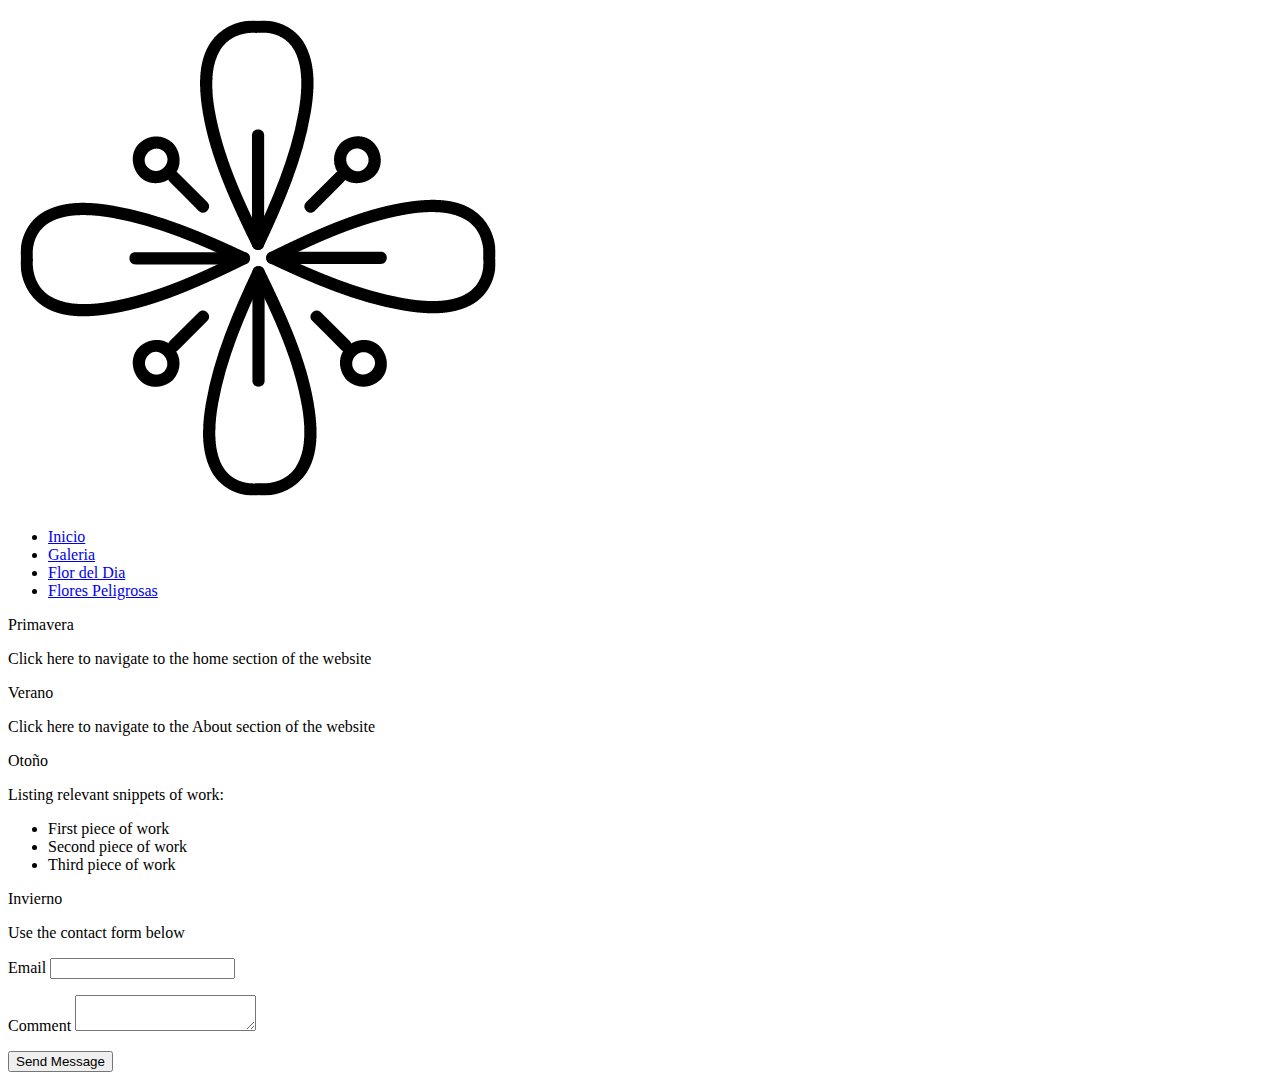
==== Index.html @ 1b4daafe "Merge branch 'main' of https://github.com/Yelbi/Anthesis" ====
<!DOCTYPE html>
<html lang="en">
<head>
    <meta charset="UTF-8">
    <meta name="viewport" content="width=device-width, initial-scale=1.0">
    <link rel="preconnect" href="https://fonts.googleapis.com">
    <link rel="preconnect" href="https://fonts.gstatic.com" crossorigin>
    <link href="https://fonts.googleapis.com/css2?family=Edu+SA+Beginner:wght@700&display=swap" rel="stylesheet">
    <link rel="preconnect" href="https://fonts.googleapis.com">
    <link rel="preconnect" href="https://fonts.gstatic.com" crossorigin>
    <link href="https://fonts.googleapis.com/css2?family=Nunito:wght@200&display=swap" rel="stylesheet">
    <link rel="stylesheet" href="/Styles/Index_style.css">
    <link rel="stylesheet" href="/Styles/Index_Index_style.css">
    <title>Anthesis</title>
</head>
<body>
        <nav class="menu">
            <div>
                <a href="/Index.html">
                    <img src="/img/Blanco Ícono Flor Floral Logo.png" alt="">
                </a>
            </div>
            <ul>
                <li>
                    <a href="/Index.html">Inicio</a>
                </li>
                <li>
                    <a href="/Galeria.html">Galeria</a>
                </li>
                <li>
                    <a href="/Flor del Dia.html">Flor del Dia</a>
                </li>
                <li>
                    <a href="/Flores Peligrosas.html">Flores Peligrosas</a>
                </li>
            </ul>
        </nav>
    </div>
    <main>
        <div class="flex-container">
            <div class="flex-slide home">
                <div class="flex-title flex-title-home">Primavera</div>
                <div class="flex-about flex-about-home"><p>Click here to navigate to the home section of the website</p></div>
            </div>
            <div class="flex-slide about">
                <div class="flex-title">Verano</div>
                <div class="flex-about"><p>Click here to navigate to the About section of the website</p></div>
            </div>
            <div class="flex-slide work">
                <div class="flex-title">Otoño</div>
                <div class="flex-about"><p>Listing relevant snippets of work:</p>
                    <ul>
                        <li>First piece of work</li>
                        <li>Second piece of work</li>
                        <li>Third piece of work</li>
                    </ul>
                </div>
            </div>
            <div class="flex-slide contact">
                <div class="flex-title">Invierno</div>
                        <div class="flex-about">
                            <p>Use the contact form below</p>
                            <form class="contact-form">
                                <p>Email <input type="text" name="email"></p>
                                <p>Comment <textarea type="text" name="comment" row="5"></textarea></p>
                                <p><input type="submit" name="email" value="Send Message"></p>
                            </form>
        
                </div>
            </div>
        </div>
    </main>
    <script src="/Java/Index_Index.js"></script>
</body>
</html>
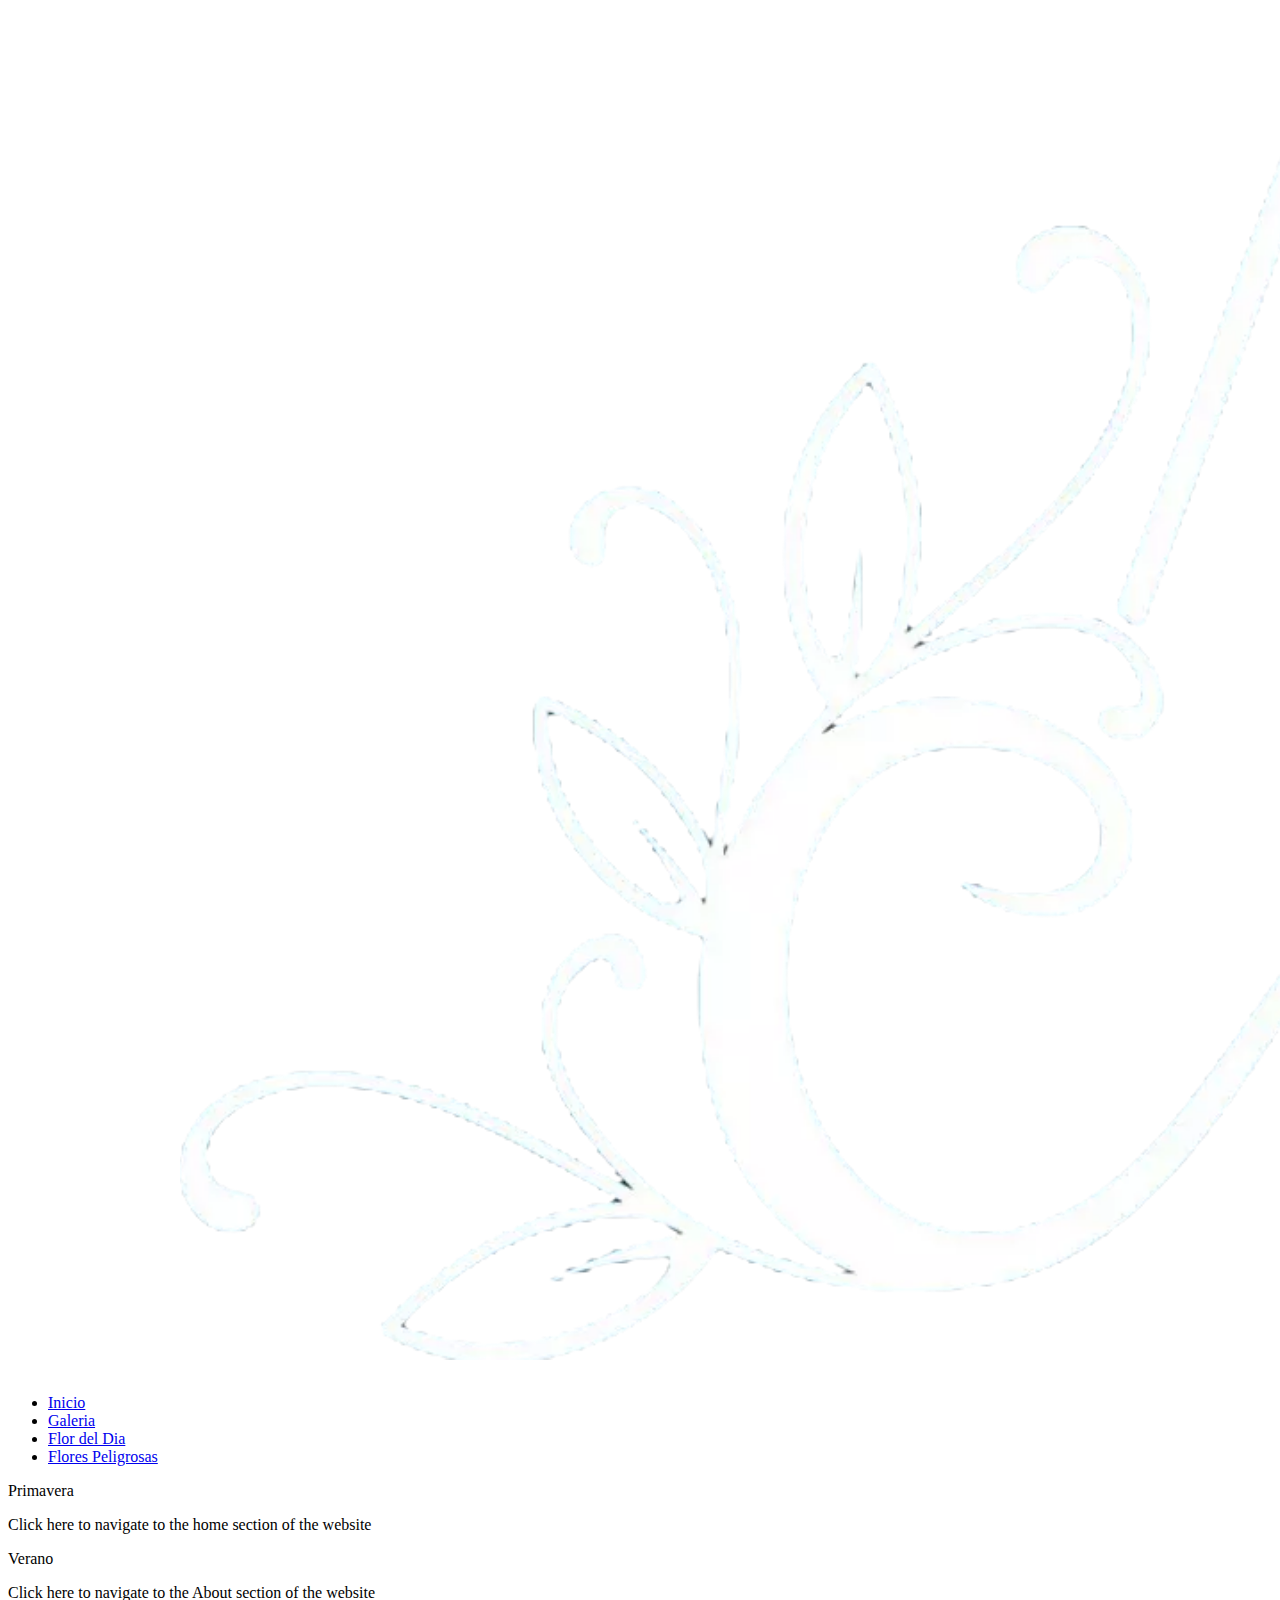
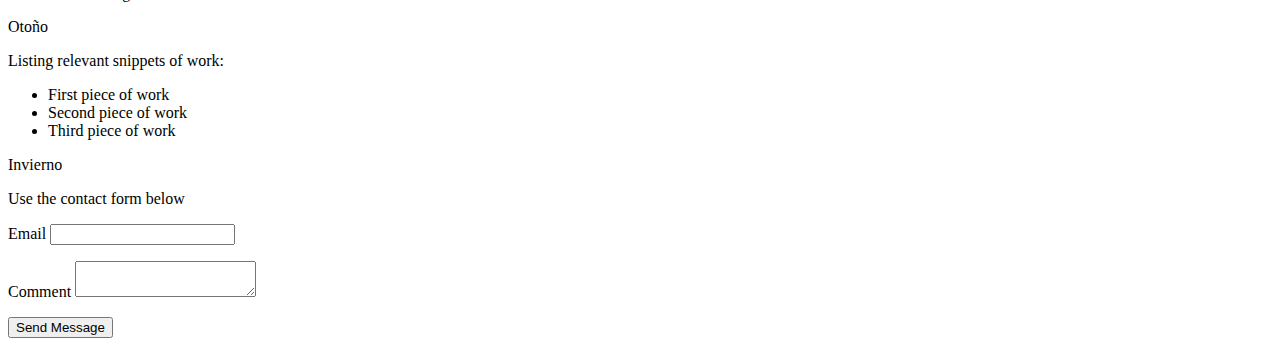
==== commit 011cf108: "Rename Index.php to Index.html" ====
--- a/Index.html
+++ b/Index.html
@@ -9,32 +9,32 @@
     <link rel="preconnect" href="https://fonts.googleapis.com">
     <link rel="preconnect" href="https://fonts.gstatic.com" crossorigin>
     <link href="https://fonts.googleapis.com/css2?family=Nunito:wght@200&display=swap" rel="stylesheet">
-    <link rel="stylesheet" href="/Styles/Index_style.css">
-    <link rel="stylesheet" href="/Styles/Index_Index_style.css">
+    <link rel="stylesheet" href="">
+    <link rel="stylesheet" type="text" href="Antesis\Styles\Index_Index_style.css">
     <title>Anthesis</title>
 </head>
 <body>
-        <nav class="menu">
-            <div>
-                <a href="/Index.html">
-                    <img src="/img/Blanco Ícono Flor Floral Logo.png" alt="">
-                </a>
-            </div>
-            <ul>
-                <li>
-                    <a href="/Index.html">Inicio</a>
-                </li>
-                <li>
-                    <a href="/Galeria.html">Galeria</a>
-                </li>
-                <li>
-                    <a href="/Flor del Dia.html">Flor del Dia</a>
-                </li>
-                <li>
-                    <a href="/Flores Peligrosas.html">Flores Peligrosas</a>
-                </li>
-            </ul>
-        </nav>
+<nav class="menu">
+        <div>
+            <a href="/Index.html">
+                <img src="/img/floral-logo-a-02-412-2048x1366.png" alt="">
+            </a>
+        </div>
+        <ul>
+            <li>
+                <a href="/Index.html">Inicio</a>
+            </li>
+            <li>
+                <a href="/Galeria.html">Galeria</a>
+            </li>
+            <li>
+                <a href="/Flor del Dia.html">Flor del Dia</a>
+            </li>
+            <li>
+                <a href="/Flores Peligrosas.html">Flores Peligrosas</a>
+            </li>
+        </ul>
+    </nav>
     </div>
     <main>
         <div class="flex-container">
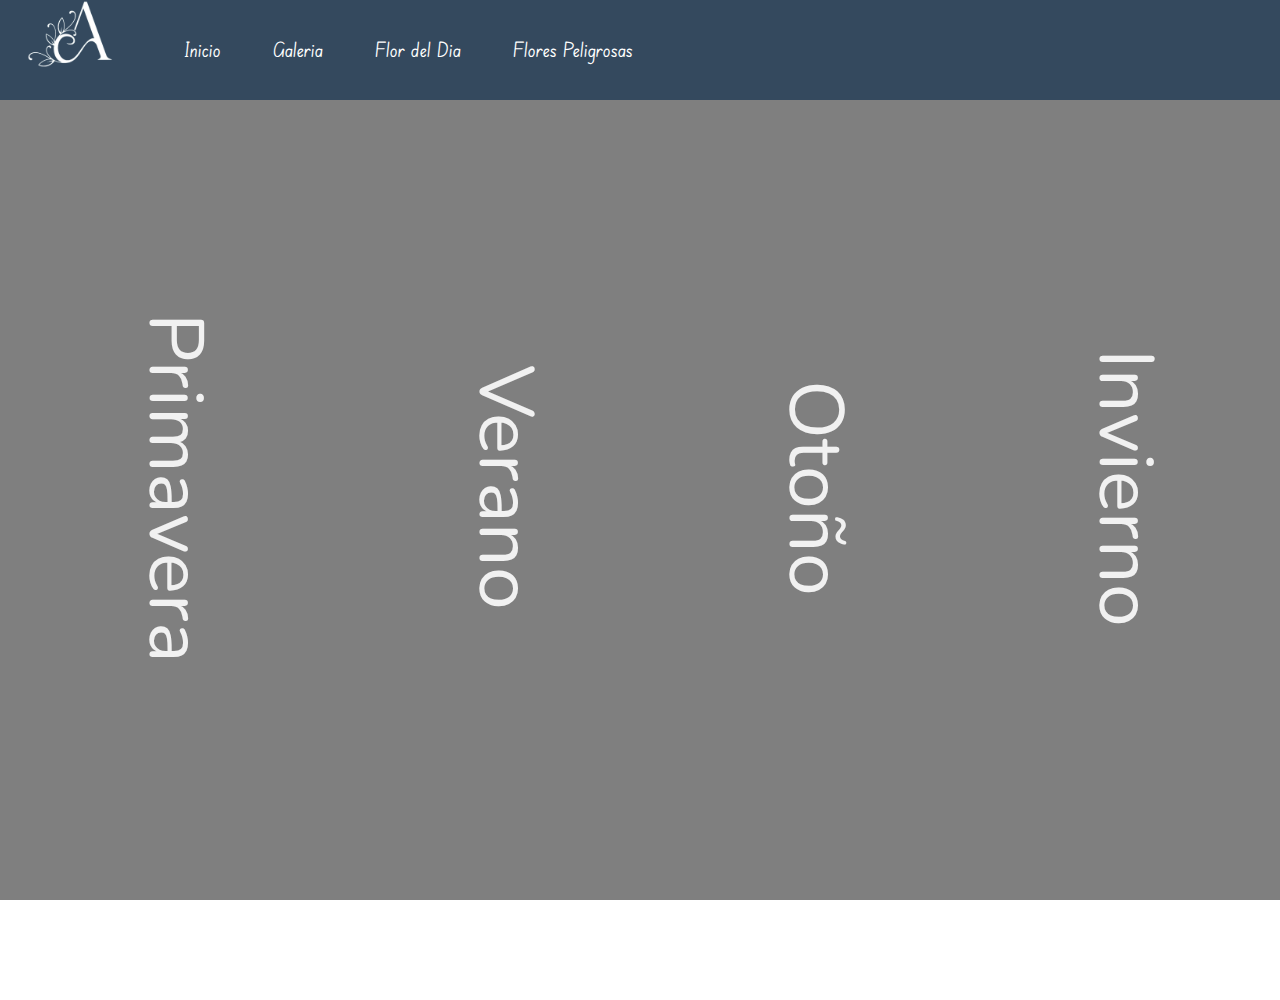
==== commit 883ffafd: "Merge branch 'main' of https://github.com/Yelbi/Anthesis" ====
--- a/Index.html
+++ b/Index.html
@@ -9,8 +9,8 @@
     <link rel="preconnect" href="https://fonts.googleapis.com">
     <link rel="preconnect" href="https://fonts.gstatic.com" crossorigin>
     <link href="https://fonts.googleapis.com/css2?family=Nunito:wght@200&display=swap" rel="stylesheet">
-    <link rel="stylesheet" href="">
-    <link rel="stylesheet" type="text" href="Antesis\Styles\Index_Index_style.css">
+    <link rel="stylesheet" href="/Styles/Index_style.css">
+    <link rel="stylesheet" href="/Styles/Index_Index_style.css">
     <title>Anthesis</title>
 </head>
 <body>
@@ -34,38 +34,21 @@
                 <a href="/Flores Peligrosas.html">Flores Peligrosas</a>
             </li>
         </ul>
-    </nav>
-    </div>
+    <img src="/img/" alt="">
+</nav>
     <main>
         <div class="flex-container">
             <div class="flex-slide home">
                 <div class="flex-title flex-title-home">Primavera</div>
-                <div class="flex-about flex-about-home"><p>Click here to navigate to the home section of the website</p></div>
             </div>
             <div class="flex-slide about">
                 <div class="flex-title">Verano</div>
-                <div class="flex-about"><p>Click here to navigate to the About section of the website</p></div>
             </div>
             <div class="flex-slide work">
                 <div class="flex-title">Otoño</div>
-                <div class="flex-about"><p>Listing relevant snippets of work:</p>
-                    <ul>
-                        <li>First piece of work</li>
-                        <li>Second piece of work</li>
-                        <li>Third piece of work</li>
-                    </ul>
                 </div>
-            </div>
             <div class="flex-slide contact">
                 <div class="flex-title">Invierno</div>
-                        <div class="flex-about">
-                            <p>Use the contact form below</p>
-                            <form class="contact-form">
-                                <p>Email <input type="text" name="email"></p>
-                                <p>Comment <textarea type="text" name="comment" row="5"></textarea></p>
-                                <p><input type="submit" name="email" value="Send Message"></p>
-                            </form>
-        
                 </div>
             </div>
         </div>
--- a/Styles/Index_style.css
+++ b/Styles/Index_style.css
@@ -0,0 +1,37 @@
+* {
+    margin: 0;
+}
+
+.menu {
+	background: #34495E;
+	position: relative;
+	min-height: 100px;
+	max-height: 100px;
+	height: 100%;
+	display: flex;
+	padding-left: 20px;
+	padding-right: 20px;
+}
+
+.menu > ul > li {
+	list-style: none;
+	display: inline-block;
+	line-height: 100px;
+	font-family: 'Edu SA Beginner', cursive;
+    font-size: 20px;
+}
+.menu > ul li a, .xs-menu li a {
+	text-decoration: none;
+	color: white;
+	display:block;
+	padding: 0px 24px;
+}
+.menu > ul li a:hover {
+	background:#ffffff;
+	color: black;
+	transition-duration: 0.3s;
+}
+.menu img {
+	width: 100px
+	
+}--- a/Styles/Index_Index_style.css
+++ b/Styles/Index_Index_style.css
@@ -0,0 +1,141 @@
+body {
+	margin: 0;
+	padding: 0;
+	font-family: 'Nunito', sans-serif;
+}
+.flex-container {
+	position: absolute;
+	height: 100vh;
+	width: 100%;
+	display: -webkit-flex; /* Safari */
+	display: flex;
+	overflow: hidden;
+}
+.flex-title {
+	color: #f1f1f1;
+	position: relative;
+	font-size: 6vw;
+	margin: auto;
+	margin-top: 200px;
+	text-align: center;
+	transform: rotate(90deg);
+	top: 15%;
+	-webkit-transition: all 500ms ease;
+	-moz-transition: all 500ms ease;
+	-ms-transition: all 500ms ease;
+	-o-transition: all 500ms ease;
+	transition: all 500ms ease;
+}
+
+.flex-slide:hover .flex-title {
+	transform: rotate(-0.1deg);
+	transition: all 0.5s;
+}
+
+.flex-about {
+	opacity: 0;
+	color: #f1f1f1;
+	position: relative;
+	width: 70%;
+	font-size: 2vw;
+	padding: 5%;
+	top: 20%;
+	border: 2px solid #f1f1f1;
+	border-radius: 10px;
+	line-height: 1.3;
+	margin: auto;
+	text-align: left;
+	transform: rotate(0deg);
+	-webkit-transition: all 500ms ease;
+	-moz-transition: all 500ms ease;
+	-ms-transition: all 500ms ease;
+	-o-transition: all 500ms ease;
+	transition: all 500ms ease;
+}
+
+
+.flex-slide {
+	-webkit-flex: 1;  /* Safari 6.1+ */
+	-ms-flex: 1;  /* IE 10 */    
+	flex: 1;
+	cursor: pointer;
+	-webkit-transition: all 500ms ease;
+	-moz-transition: all 500ms ease;
+	-ms-transition: all 500ms ease;
+	-o-transition: all 500ms ease;
+	transition: all 500ms ease;
+}
+.flex-slide:hover {
+	-webkit-flex-grow: 3;
+	flex-grow: 3;
+}
+
+.home {
+	height: 100vh;
+	background: linear-gradient(rgba(0, 0, 0, 0.5), rgba(0, 0, 0, 0.5)), url(https://w.wallhaven.cc/full/76/wallhaven-7611we.jpg);
+	background-size: cover;
+	background-position: center center;
+	background-attachment: fixed;
+}
+
+@keyframes aboutFlexSlide {
+	0% {
+		-webkit-flex-grow: 1;
+		flex-grow: 1;
+	}
+	50% {
+		-webkit-flex-grow: 3;
+		flex-grow: 3;
+	}
+	100% {
+		-webkit-flex-grow: 1;
+		flex-grow: 1;
+	}
+}
+
+
+
+@keyframes homeFlextitle {
+	0% {
+		transform: rotate(90deg);
+		top: 15%;
+	}
+	50% {
+		transform: rotate(0deg);
+		top: 15%;
+	}
+	100% {
+		transform: rotate(90deg);
+		top: 15%;
+	}
+}
+
+
+
+.about {
+	background: linear-gradient(rgba(0, 0, 0, 0.5), rgba(0, 0, 0, 0.5)), url(https://w.wallhaven.cc/full/q2/wallhaven-q2vkxd.jpg);
+	background-size: cover;
+	background-position: center center;
+	background-attachment: fixed;	
+}
+.contact-form {
+	width: 100%;
+}
+input {
+	width: 100%;
+}
+textarea {
+	width: 100%;	
+}
+.contact {
+		background: linear-gradient(rgba(0, 0, 0, 0.5), rgba(0, 0, 0, 0.5)), url(https://w.wallhaven.cc/full/4l/wallhaven-4lw2ql.jpg);
+	background-size: cover;
+	background-position: center center;
+	background-attachment: fixed;
+}
+.work {
+		background: linear-gradient(rgba(0, 0, 0, 0.5), rgba(0, 0, 0, 0.5)), url(https://w.wallhaven.cc/full/73/wallhaven-73l89y.jpg);
+	background-size: cover;
+	background-position: center center;
+	background-attachment: fixed;
+}